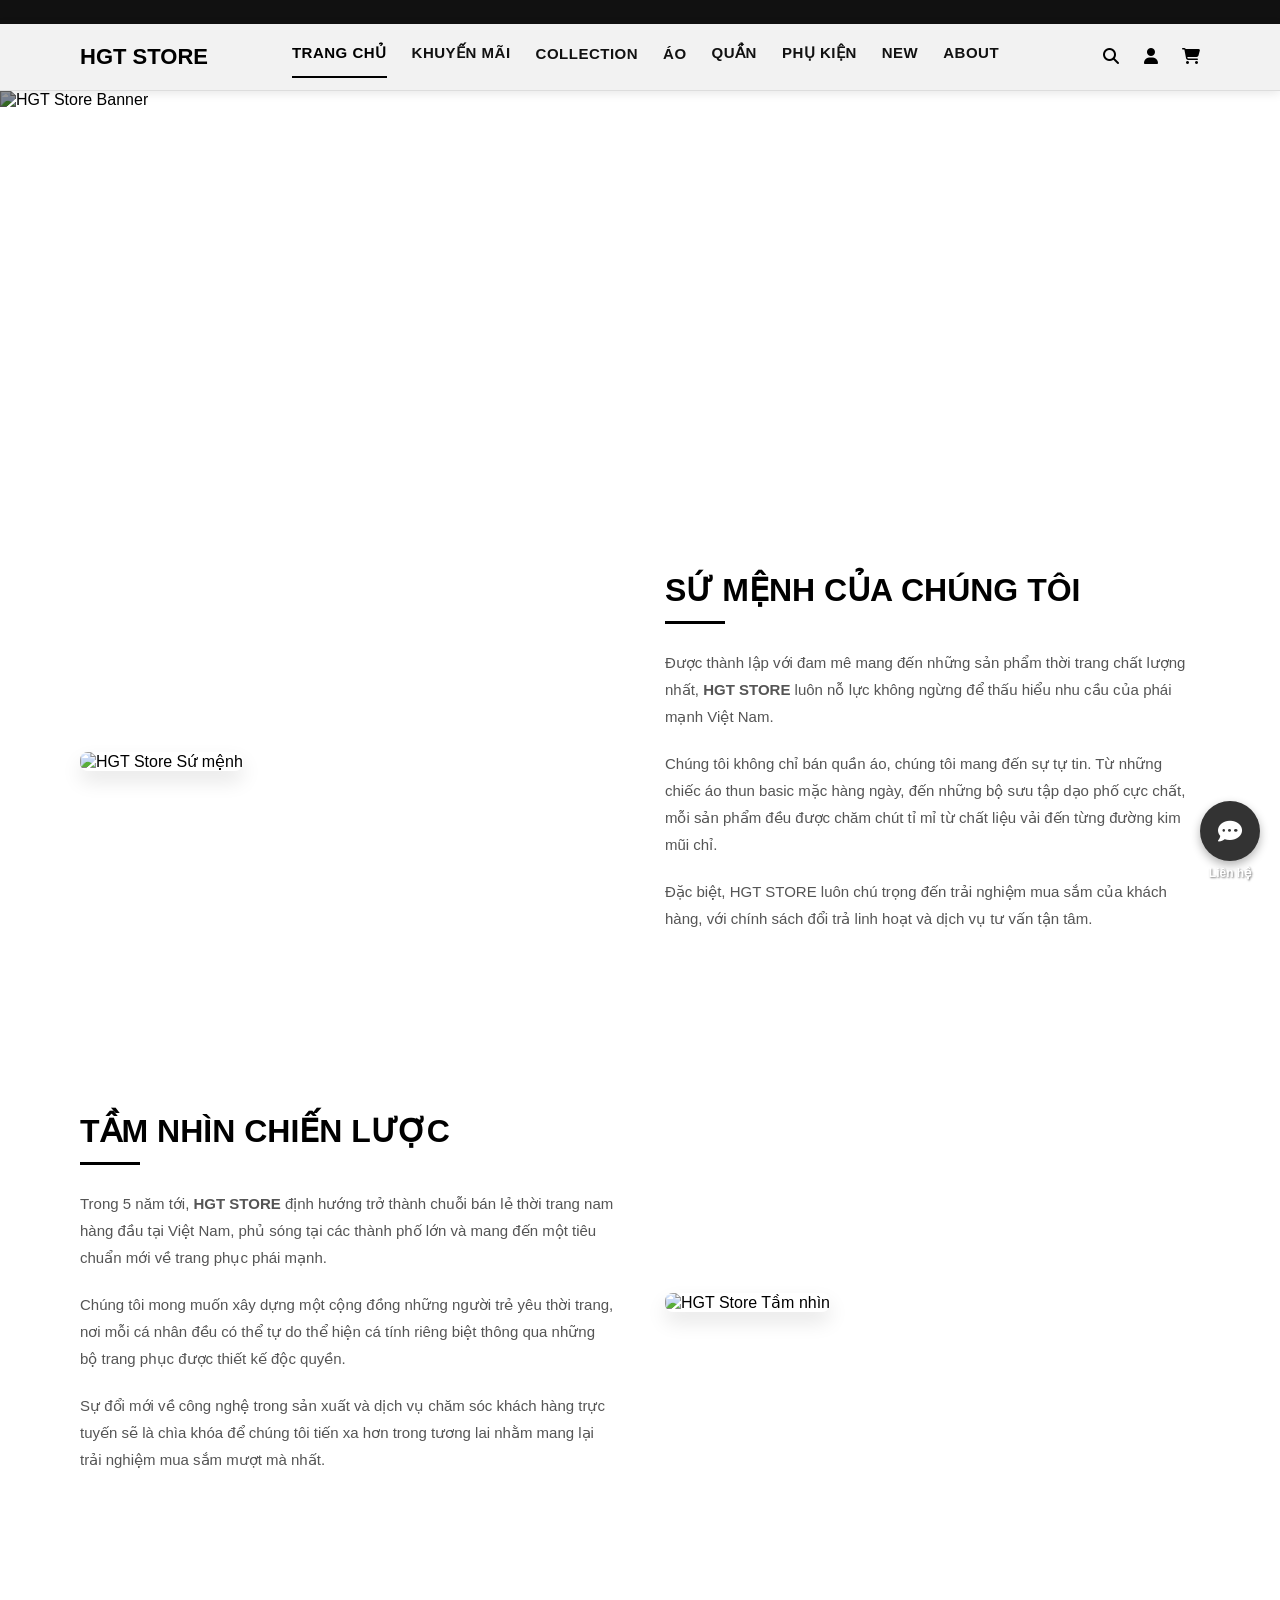
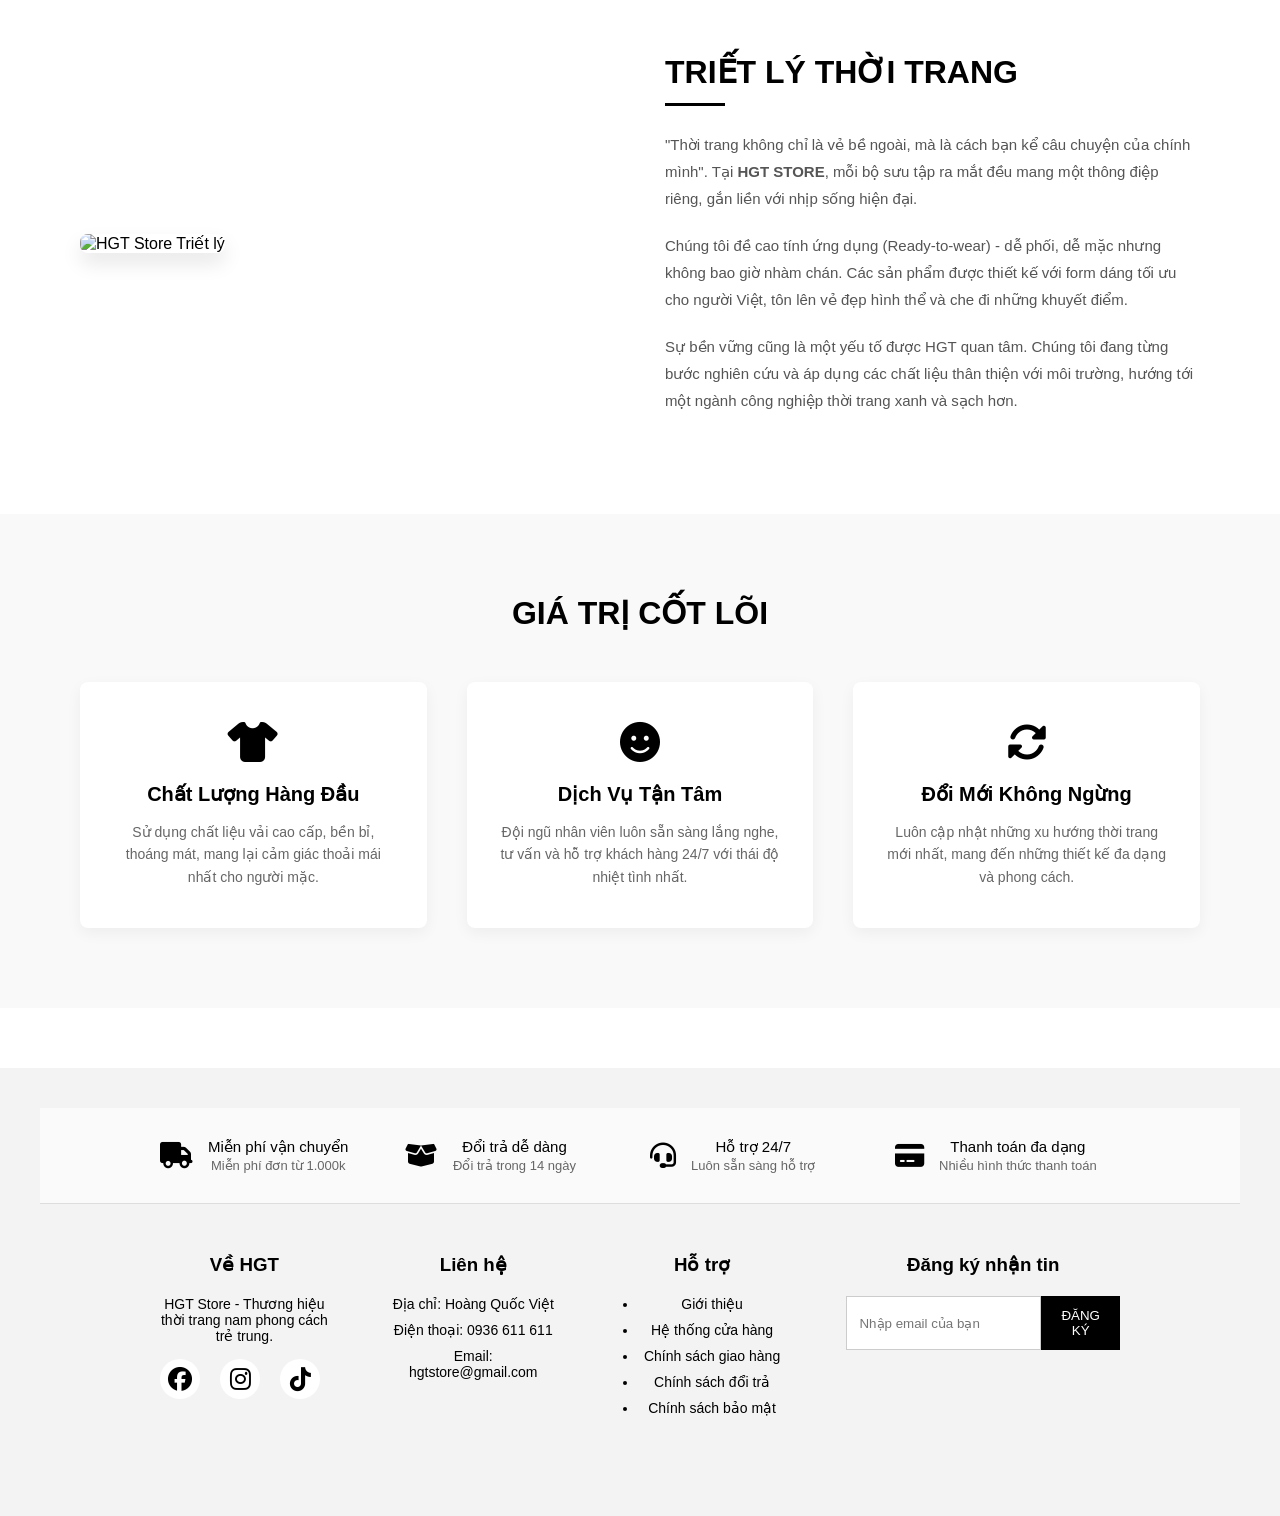
==== about.html @ 6febca07 "mô tả" ====
<!DOCTYPE html>
<html lang="vi">

<head>
    <meta charset="UTF-8">
    <title>Về Chúng Tôi - HGT STORE</title>
    <link rel="stylesheet" href="style.css">
    <link rel="stylesheet" href="https://cdnjs.cloudflare.com/ajax/libs/font-awesome/6.5.0/css/all.min.css">
</head>

<body>


    <!-- TOP BAR -->

    <div class="top-bar">

    </div>

    <!-- HEADER -->

    <header class="header">

        <div class="logo">
            <a href="index.html" style="text-decoration: none; color: inherit;">HGT STORE</a>
        </div>


        <nav class="menu">

            <a href="index.html" class="active">TRANG CHỦ</a>

            <div class="dropdown">

                <a href="khuyenmai.html">KHUYẾN MÃI</a>

                <div class="dropdown-menu">

                    <a href="donggia195.html">Đồng giá 195K</a>
                    <a href="mua1tang1.html">Mua 1 tặng 1</a>
                    <a href="dealtrainghiem.html">Deal trải nghiệm</a>

                </div>

            </div>






            <div class="dropdown">
                <a href="Collection.htm">COLLECTION</a>
                <div class="dropdown-menu">
                    <a href="#">Summer Collection</a>
                    <a href="#">Tết Collection</a>
                    <a href="#">Travellers Selection</a>
                    <a href="#">Coming Soon</a>
                </div>
            </div>




            <div class="dropdown">
                <a href="#">ÁO</a>
                <div class="dropdown-menu">
                    <a href="#">Mục 1</a>
                    <a href="#">Mục 2</a>
                    <a href="#">Mục 3</a>
                    <a href="#">Mục 4</a>
                </div>
            </div>






            <div class="dropdown">
                <a href="#">QUẦN</a>
                <div class="dropdown-menu">
                    <a href="#">Mục 1</a>
                    <a href="#">Mục 2</a>
                    <a href="#">Mục 3</a>
                    <a href="#">Mục 4</a>
                    <a href="#">Mục 5</a>
                    <a href="#">Mục 6</a>
                </div>
            </div>





            <div class="dropdown">
                <a href="#">PHỤ KIỆN</a>
                <div class="dropdown-menu">
                    <a href="#">Mục 1</a>
                    <a href="#">Mục 2</a>
                    <a href="#">Mục 3</a>
                    <a href="#">Mục 4</a>
                    <a href="#">Mục 5</a>
                    <a href="#">Mục 6</a>
                </div>
            </div>






            <a href="New.html">NEW</a>
            <a href="about.html">ABOUT</a>

        </nav>

        <div class="icons">
            <i class="fa-solid fa-magnifying-glass"></i>
            <a href="auth.html" style="color: inherit;"><i class="fa-solid fa-user"></i></a>
            <i class="fa-solid fa-cart-shopping"></i>
        </div>
    </header>

    <section class="about-banner">
        <img src="images/Trangchu1.jpg" alt="HGT Store Banner">
        <div class="about-banner-text">
            <h1>CÂU CHUYỆN THƯƠNG HIỆU</h1>
            <p>HGT Store - Tự hào mang đến phong cách thời trang nam hiện đại, trẻ trung và năng động.</p>
        </div>
    </section>

    <section class="about-story">
        <div class="story-image">
            <img src="images/Trangchu2.webp" alt="HGT Store Sứ mệnh">
        </div>
        <div class="story-content">
            <h2>Sứ mệnh của chúng tôi</h2>
            <p>Được thành lập với đam mê mang đến những sản phẩm thời trang chất lượng nhất, <strong>HGT STORE</strong>
                luôn nỗ lực không ngừng để thấu hiểu nhu cầu của phái mạnh Việt Nam.</p>
            <p>Chúng tôi không chỉ bán quần áo, chúng tôi mang đến sự tự tin. Từ những chiếc áo thun basic mặc hàng
                ngày, đến những bộ sưu tập dạo phố cực chất, mỗi sản phẩm đều được chăm chút tỉ mỉ từ chất liệu vải đến
                từng đường kim mũi chỉ.</p>
            <p>Đặc biệt, HGT STORE luôn chú trọng đến trải nghiệm mua sắm của khách hàng, với chính sách đổi trả linh
                hoạt và dịch vụ tư vấn tận tâm.</p>
        </div>
    </section>

    <section class="about-story">
        <div class="story-content">
            <h2>Tầm nhìn chiến lược</h2>
            <p>Trong 5 năm tới, <strong>HGT STORE</strong> định hướng trở thành chuỗi bán lẻ thời trang nam hàng đầu tại
                Việt Nam, phủ sóng tại các thành phố lớn và mang đến một tiêu chuẩn mới về trang phục phái mạnh.</p>
            <p>Chúng tôi mong muốn xây dựng một cộng đồng những người trẻ yêu thời trang, nơi mỗi cá nhân đều có thể tự
                do thể hiện cá tính riêng biệt thông qua những bộ trang phục được thiết kế độc quyền.</p>
            <p>Sự đổi mới về công nghệ trong sản xuất và dịch vụ chăm sóc khách hàng trực tuyến sẽ là chìa khóa để chúng
                tôi tiến xa hơn trong tương lai nhằm mang lại trải nghiệm mua sắm mượt mà nhất.</p>
        </div>
        <div class="story-image">
            <img src="images/Trangchu3.jpg" alt="HGT Store Tầm nhìn">
        </div>
    </section>

    <section class="about-story">
        <div class="story-image">
            <img src="images/Trangchu4.jpg" alt="HGT Store Triết lý">
        </div>
        <div class="story-content">
            <h2>Triết lý thời trang</h2>
            <p>"Thời trang không chỉ là vẻ bề ngoài, mà là cách bạn kể câu chuyện của chính mình". Tại <strong>HGT
                    STORE</strong>, mỗi bộ sưu tập ra mắt đều mang một thông điệp riêng, gắn liền với nhịp sống hiện
                đại.</p>
            <p>Chúng tôi đề cao tính ứng dụng (Ready-to-wear) - dễ phối, dễ mặc nhưng không bao giờ nhàm chán. Các sản
                phẩm được thiết kế với form dáng tối ưu cho người Việt, tôn lên vẻ đẹp hình thể và che đi những khuyết
                điểm.</p>
            <p>Sự bền vững cũng là một yếu tố được HGT quan tâm. Chúng tôi đang từng bước nghiên cứu và áp dụng các chất
                liệu thân thiện với môi trường, hướng tới một ngành công nghiệp thời trang xanh và sạch hơn.</p>
        </div>
    </section>

    <section class="about-values">
        <h2>Giá trị cốt lõi</h2>
        <div class="values-grid">
            <div class="value-item">
                <i class="fa-solid fa-shirt"></i>
                <h3>Chất Lượng Hàng Đầu</h3>
                <p>Sử dụng chất liệu vải cao cấp, bền bỉ, thoáng mát, mang lại cảm giác thoải mái nhất cho người mặc.
                </p>
            </div>
            <div class="value-item">
                <i class="fa-solid fa-face-smile"></i>
                <h3>Dịch Vụ Tận Tâm</h3>
                <p>Đội ngũ nhân viên luôn sẵn sàng lắng nghe, tư vấn và hỗ trợ khách hàng 24/7 với thái độ nhiệt tình
                    nhất.</p>
            </div>
            <div class="value-item">
                <i class="fa-solid fa-rotate"></i>
                <h3>Đổi Mới Không Ngừng</h3>
                <p>Luôn cập nhật những xu hướng thời trang mới nhất, mang đến những thiết kế đa dạng và phong cách.</p>
            </div>
        </div>
    </section>

    <footer class="footer">
        <div class="footer-top">
            <div class="feature">
                <i class="fa-solid fa-truck"></i>
                <p>Miễn phí vận chuyển<br><span>Miễn phí đơn từ 1.000k</span></p>
            </div>
            <div class="feature">
                <i class="fa-solid fa-box-open"></i>
                <p>Đổi trả dễ dàng<br><span>Đổi trả trong 14 ngày</span></p>
            </div>
            <div class="feature">
                <i class="fa-solid fa-headset"></i>
                <p>Hỗ trợ 24/7<br><span>Luôn sẵn sàng hỗ trợ</span></p>
            </div>
            <div class="feature">
                <i class="fa-solid fa-credit-card"></i>
                <p>Thanh toán đa dạng<br><span>Nhiều hình thức thanh toán</span></p>
            </div>
        </div>

        <div class="footer-main">
            <div class="footer-col">
                <h3>Về HGT</h3>
                <p>HGT Store - Thương hiệu thời trang nam phong cách trẻ trung.</p>
                <div class="social">
                    <i class="fa-brands fa-facebook"></i>
                    <i class="fa-brands fa-instagram"></i>
                    <i class="fa-brands fa-tiktok"></i>
                </div>
            </div>
            <div class="footer-col">
                <h3>Liên hệ</h3>
                <p>Địa chỉ: Hoàng Quốc Việt</p>
                <p>Điện thoại: 0936 611 611</p>
                <p>Email: hgtstore@gmail.com</p>
            </div>
            <div class="footer-col">
                <h3>Hỗ trợ</h3>
                <ul>
                    <li>Giới thiệu</li>
                    <li>Hệ thống cửa hàng</li>
                    <li>Chính sách giao hàng</li>
                    <li>Chính sách đổi trả</li>
                    <li>Chính sách bảo mật</li>
                </ul>
            </div>
            <div class="footer-col">
                <h3>Đăng ký nhận tin</h3>
                <div class="newsletter">
                    <input type="email" placeholder="Nhập email của bạn">
                    <button>ĐĂNG KÝ</button>
                </div>
            </div>
        </div>
    </footer>

    <script src="script.js"></script>











    <div class="vibrate-contact-btn">
        <a href="tel:0936611611" title="Gọi ngay cho HGT Store">
            <div class="icon-box">
                <i class="fa-solid fa-comment-dots"></i>
            </div>
            <span>Liên hệ</span>
        </a>
    </div>




</body>

</html>
---- style.css ----
/*================================================
RESET
================================================*/

* {
    margin: 0;
    padding: 0;
    box-sizing: border-box;
    font-family: Arial, Helvetica, sans-serif;
}



/*================================================
TOP BAR
================================================*/

.top-bar {
    background: #111;
    color: white;
    text-align: center;
    padding: 12px 0;
    font-size: 13px;
    font-weight: 600;
    letter-spacing: 1px;
    text-transform: uppercase;
}



/*================================================
HEADER
================================================*/

.header {
    display: flex;
    justify-content: space-between;
    align-items: center;
    padding: 15px 80px;
    background: #f2f2f2;
    border-bottom: 1px solid #ddd;


    position: sticky;
    top: 0;
    z-index: 1000;
    box-shadow: 0 2px 10px rgba(0, 0, 0, 0.1);
}

.logo {
    font-size: 22px;
    font-weight: bold;
}

.menu {
    display: flex;
    gap: 25px;
}

.menu a {
    text-decoration: none;
    color: #111;
    font-size: 15px;
    font-weight: 600;
    letter-spacing: 0.5px;
    padding: 5px 0;
    position: relative;
}

.menu a::after {
    content: "";
    position: absolute;
    width: 0;
    height: 2px;
    background: black;
    left: 0;
    bottom: -3px;
    transition: 0.3s;
}

.menu a:hover::after {
    width: 100%;
}

.menu a.active::after {
    width: 100%;
}

.menu a.active {
    color: #000;
}

.menu a:hover {
    color: #777;
}



/*================================================
ICON
================================================*/

.icons i {
    margin-left: 20px;
    font-size: 16px;
    cursor: pointer;
}



/*================================================
SLIDER
================================================*/

.banner img {
    width: 100%;
    height: 500px;
    object-fit: cover;
}

.slider {
    position: relative;
    width: 100%;
    height: 500px;
    overflow: hidden;
}

.slide {
    position: absolute;
    width: 100%;
    height: 100%;
    object-fit: cover;
    opacity: 0;
    transition: 0.5s;
}

.slide.active {
    opacity: 1;
}

.prev,
.next {
    position: absolute;
    top: 50%;
    transform: translateY(-50%);
    width: 45px;
    height: 45px;
    border-radius: 50%;
    border: none;
    background: rgba(255, 255, 255, 0.7);
    font-size: 22px;
    display: flex;
    align-items: center;
    justify-content: center;
    cursor: pointer;
    transition: 0.3s;
}

.prev {
    left: 20px;
}

.next {
    right: 20px;
}

.prev:hover,
.next:hover {
    background: white;
    transform: translateY(-50%) scale(1.1);
}



/*================================================
CATEGORY
================================================*/

.category {
    padding: 60px 80px;
    background: #f5f5f5;
}

.category h2 {
    margin-bottom: 30px;
}

.category-container {
    display: flex;
    gap: 30px;
}

.category-item {
    flex: 1;
    height: 350px;
    overflow: hidden;
    border-radius: 8px;
}

.category-item img {
    width: 100%;
    height: 100%;
    object-fit: cover;
    transition: 0.4s;
}

.category-item:hover img {
    transform: scale(1.08);
}



/*================================================
DEAL
================================================*/

.deal {
    padding: 60px 80px;
    background: #e8ded9;
}

.deal h2 {
    font-size: 28px;
    margin-bottom: 30px;
}

.product-list {
    display: flex;
    justify-content: space-between;
    gap: 30px;
    margin-top: 20px;
}

.product {
    width: 220px;
    background: white;
    padding: 15px;
    border-radius: 8px;
    text-align: center;
    transition: 0.3s;
}

.product:hover {
    transform: translateY(-5px);
    box-shadow: 0 8px 15px rgba(0, 0, 0, 0.1);
}

.product img {
    width: 100%;
    height: 130px;
    object-fit: cover;
    border-radius: 4px;
}

.product h3 {
    font-size: 15px;
    margin-top: 10px;
}

.price {
    color: red;
    font-weight: bold;
    margin-top: 5px;
    font-size: 16px;
}

.btn {
    margin-top: 40px;
    padding: 12px 40px;
    border: 1px solid black;
    background: white;
    cursor: pointer;
    font-weight: 600;
    letter-spacing: 1px;
}

.btn:hover {
    background: black;
    color: white;
}


/*================================================
NEW ARRIVAL
================================================*/

.new-arrival {
    padding: 60px 80px;
    background: #f5f5f5;
}

.new-arrival h2 {
    text-align: center;
    margin-bottom: 40px;
}

.new-grid {
    display: grid;
    grid-template-columns: repeat(5, 1fr);
    gap: 25px;
}

.item {
    background: white;
    padding: 10px;
    text-align: center;
    border-radius: 6px;
}

.item img {
    width: 100%;
    height: 220px;
    object-fit: cover;
}

.item p {
    font-size: 14px;
    margin-top: 10px;
}

.item span {
    font-weight: bold;
}

.more-btn {
    text-align: center;
    margin-top: 40px;
}

.more-btn button {
    padding: 12px 40px;
    border: 1px solid black;
    background: white;
    cursor: pointer;
}

.more-btn button:hover {
    background: black;
    color: white;
}



/*================================================
DANH MỤC SẢN PHẨM
================================================*/

.product-category {
    padding: 60px 80px;
    background: #f5f5f5;
}

.product-category h2 {
    margin-bottom: 40px;
    font-size: 28px;
}

.category-grid {
    display: grid;
    grid-template-columns: repeat(4, 1fr);
    gap: 30px;
}

.cate-box {
    text-align: center;
}

.cate-box img {
    width: 100%;
    height: 260px;
    object-fit: cover;
    border-radius: 6px;
}

.cate-box p {
    margin-top: 12px;
    font-weight: 600;
    letter-spacing: 1px;
}



/*================================================
SET ĐỒ NỔI BẬT
================================================*/

.featured-set {
    padding: 60px 80px;
    background: #f5f5f5;
}

.featured-set h2 {
    margin-bottom: 40px;
}

.set-container {
    display: flex;
    gap: 30px;
}

.set-item {
    flex: 1;
    text-align: center;
}

.set-item img {
    width: 100%;
    height: 420px;
    object-fit: cover;
    border-radius: 6px;
}

.set-item p {
    margin-top: 10px;
    font-weight: bold;
}

.set-item button {
    margin-top: 10px;
    padding: 10px 25px;
    border: 1px solid black;
    background: white;
    cursor: pointer;
}



/*================================================
COLLECTION BANNER
================================================*/

.collection-banner {
    display: flex;
    gap: 30px;
    padding: 60px 80px;
}

.collection-item {
    position: relative;
    flex: 1;
}

.collection-item img {
    width: 100%;
    height: 420px;
    object-fit: cover;
}

.collection-text {
    position: absolute;
    bottom: 40px;
    left: 40px;
    color: white;
}

.collection-text button {
    margin-top: 15px;
    padding: 10px 25px;
    border: none;
    background: #f5d3a1;
    cursor: pointer;
}



/*================================================
NEWS
================================================*/

.news {
    padding: 60px 80px;
    background: #f5f5f5;
}

.news h2 {
    margin-bottom: 40px;
}

.news-container {
    display: flex;
    gap: 30px;
}

.news-item {
    flex: 1;
    background: white;
    border-radius: 6px;
    overflow: hidden;
}

.news-item img {
    width: 100%;
    height: 200px;
    object-fit: cover;
}

.news-item h3 {
    font-size: 16px;
    margin: 15px;
}

.news-item p {
    font-size: 14px;
    margin: 0 15px 20px 15px;
    color: #555;
}



/*================================================
KHUYẾN MÃI PAGE
================================================*/

.sale-title {
    text-align: center;
    margin: 50px 0;
    font-size: 32px;
}

.sale-container {
    width: 1200px;
    margin: auto;
    display: flex;
    flex-direction: column;
    gap: 40px;
}

.sale-card {
    display: flex;
    background: #f5f5f5;
    border-radius: 8px;
    overflow: hidden;
    text-decoration: none;
    color: black;
    transition: 0.3s;
}

.sale-card:hover {
    transform: translateY(-5px);
    box-shadow: 0 10px 20px rgba(0, 0, 0, 0.1);
}

.sale-card img {
    width: 45%;
    object-fit: cover;
}

.sale-content {
    padding: 40px;
    display: flex;
    flex-direction: column;
    justify-content: center;
    gap: 15px;
}

.sale-content h3 {
    font-size: 26px;
}

.sale-content p {
    font-size: 15px;
    color: #555;
}

.sale-btn {
    display: inline-block;
    padding: 12px 20px;
    background: black;
    color: white;
    text-decoration: none;
    font-size: 14px;
}

.sale-btn:hover {
    background: #333;
}



/*================================================
DROPDOWN MENU
================================================*/

.dropdown {
    position: relative;
    display: flex;
    align-items: center;
    padding-bottom: 8px;
}

.dropdown-menu {
    position: absolute;
    top: 100%;
    left: 0;
    background: white;
    width: 200px;
    display: none;
    flex-direction: column;
    border: 1px solid #ddd;
    z-index: 999;
}

.dropdown-menu a {
    padding: 12px;
    text-decoration: none;
    color: black;
    font-size: 14px;
    border-bottom: 1px solid #eee;
}

.dropdown-menu a:hover {
    background: #f5f5f5;
}

.dropdown:hover .dropdown-menu {
    display: flex;
}



/*================================================
FOOTER
================================================*/

.footer {
    background: #f3f3f3;
    margin-top: 60px;
    text-align: center;
    padding: 40px;
}

.footer-top {
    display: grid;
    grid-template-columns: repeat(4, 1fr);
    gap: 20px;
    padding: 30px 120px;
    border-bottom: 1px solid #ddd;
    background: #fafafa;
}

.feature {
    display: flex;
    align-items: center;
    gap: 15px;
}

.feature i {
    font-size: 26px;
}

.feature p {
    font-size: 15px;
    font-weight: 500;
}

.feature span {
    font-size: 13px;
    color: #666;
}

.footer-main {
    display: grid;
    grid-template-columns: repeat(4, 1fr);
    gap: 60px;
    padding: 50px 120px;
}

.footer-col h3 {
    margin-bottom: 20px;
}

.footer-col p {
    font-size: 14px;
    margin-bottom: 10px;
}

.footer-col ul {
    padding-left: 20px;
}

.footer-col li {
    margin-bottom: 10px;
    font-size: 14px;
}

.social {
    display: flex;
    gap: 20px;
    margin-top: 15px;
}

.social i {
    font-size: 24px;
    background: white;
    border-radius: 50%;
    padding: 10px;
    width: 40px;
    height: 40px;
    display: flex;
    align-items: center;
    justify-content: center;
}

.newsletter {
    display: flex;
    margin-top: 15px;
}

.newsletter input {
    flex: 1;
    padding: 12px;
    border: 1px solid #ccc;
}

.newsletter button {
    padding: 12px 20px;
    background: black;
    color: white;
    border: none;
    cursor: pointer;
}


/*================================================
SALE BANNER (TRANG ĐỒNG GIÁ)
================================================*/

.sale-banner {
    position: relative;
}

.sale-banner img {
    width: 100%;
    height: 420px;
    object-fit: cover;
}

.sale-banner-text {
    position: absolute;
    top: 50%;
    left: 50%;
    transform: translate(-50%, -50%);
    color: white;
    text-align: center;
}

.sale-banner-text h1 {
    font-size: 60px;
    letter-spacing: 3px;
    margin-bottom: 10px;
}

.sale-banner-text p {
    font-size: 18px;
}



/*================================================
SALE PRODUCTS
================================================*/

.sale-products {
    padding: 60px 80px;
    background: #f5f5f5;
}

.sale-products h2 {
    margin-bottom: 30px;
    font-size: 28px;
}

.sale-products span {
    font-size: 14px;
    color: #777;
    margin-left: 10px;
}



/*================================================
GRID SẢN PHẨM
================================================*/

.product-grid {
    display: grid;
    grid-template-columns: repeat(4, 1fr);
    gap: 25px;
}



/*================================================
PRODUCT CARD
================================================*/

.product-card {
    background: white;
    padding: 10px;
    border-radius: 6px;
    transition: 0.3s;
}

.product-card:hover {
    transform: translateY(-5px);
    box-shadow: 0 10px 20px rgba(0, 0, 0, 0.1);
}



/*================================================
PRODUCT IMAGE
================================================*/

.product-img {
    position: relative;
}

.product-img img {
    width: 100%;
    height: 260px;
    object-fit: cover;
}



/*================================================
DISCOUNT BADGE
================================================*/

.discount {
    position: absolute;
    top: 10px;
    left: 10px;
    background: red;
    color: white;
    font-size: 12px;
    padding: 4px 8px;
    border-radius: 4px;
}



/*================================================
PRICE
================================================*/

.price {
    margin-top: 6px;
}

.price .new {
    color: red;
    font-weight: bold;
    margin-right: 8px;
}

.price .old {
    text-decoration: line-through;
    color: #777;
    font-size: 13px;
}










/* ======================================================
   TỔNG HỢP CSS CHO TRANG NEW (TIN TỨC)
   ====================================================== */

/* --- CSS CHO TRANG NEW HOÀN CHỈNH --- */
.new-page {
    padding: 50px 0;
    background-color: #fff;
}

.new-container {
    max-width: 1200px;
    margin: 0 auto;
    padding: 0 20px;
}

.section-title {
    font-size: 18px;
    text-transform: uppercase;
    font-weight: bold;
    border-bottom: 2px solid #000;
    margin-bottom: 25px;
    padding-bottom: 5px;
    display: inline-block;
    width: 100%;
}

/* Section 1: Flex Layout */
.section-flex {
    display: flex;
    gap: 40px;
    margin-bottom: 50px;
}

.left-content {
    flex: 2.2;
}

.right-sidebar {
    flex: 1;
}

.big-post img {
    width: 100%;
    border-radius: 4px;
}

.big-post h3 {
    margin: 15px 0;
    font-size: 22px;
}

.side-card {
    display: flex;
    gap: 15px;
    margin-bottom: 15px;
    align-items: center;
}

.side-card img {
    width: 80px;
    height: 60px;
    object-fit: cover;
    border-radius: 4px;
}

.side-card p {
    font-size: 14px;
    font-weight: 600;
}

/* Section 2: Về HGT Store */
.about-content {
    display: flex;
    gap: 30px;
    align-items: center;
    background: #fdfdfd;
    padding: 20px;
    margin-bottom: 50px;
}

.about-img img {
    width: 100%;
    max-width: 400px;
    border-radius: 8px;
}

.about-text p {
    line-height: 1.8;
    color: #444;
    font-size: 15px;
}

/* Section 3: Double Grid (Khuyến mãi & TG) */
.double-grid {
    display: grid;
    grid-template-columns: 1fr 1fr;
    gap: 40px;
    margin-bottom: 50px;
}

.mini-post {
    display: flex;
    gap: 15px;
    margin-bottom: 15px;
}

.mini-post img {
    width: 100px;
    height: 70px;
    object-fit: cover;
}

.mini-post p {
    font-size: 14px;
    font-weight: 500;
}

/* Section 4: Bảo vệ khách hàng */
.protect-cards {
    display: grid;
    grid-template-columns: repeat(3, 1fr);
    gap: 20px;
    margin-bottom: 50px;
}

.p-card {
    text-align: center;
    padding: 30px;
    border: 1px solid #eee;
    transition: 0.3s;
}

.p-card:hover {
    background: #f9f9f9;
}

.p-card i {
    font-size: 30px;
    margin-bottom: 15px;
    color: #111;
}

.p-card h4 {
    margin-bottom: 8px;
    font-size: 16px;
}

.p-card p {
    font-size: 13px;
    color: #777;
}

/* Section 5: Tin tức tổng hợp (Hàng ngang 4) */
.grid-4 {
    display: grid;
    grid-template-columns: repeat(4, 1fr);
    gap: 20px;
}

.card-item img {
    width: 100%;
    height: 160px;
    object-fit: cover;
    margin-bottom: 10px;
    border-radius: 4px;
}

.card-item h4 {
    font-size: 14px;
    line-height: 1.4;
}

/* Responsive */
@media (max-width: 900px) {

    .section-flex,
    .double-grid,
    .about-content,
    .protect-cards,
    .grid-4 {
        grid-template-columns: 1fr;
        flex-direction: column;
    }
}













/* ======================================================
   CSS CHO NÚT LIÊN HỆ LẮC LẮC (FIXED)
   ====================================================== */

/* 1. Định dạng khung chứa cố định (Vị trí) */
.vibrate-contact-btn {
    position: fixed;
    bottom: 20px;
    /* Cách mép dưới 20px */
    right: 20px;
    /* Cách mép phải 20px */
    z-index: 9999;
    /* Luôn nằm trên cùng các nội dung khác */
}

/* 2. Định dạng thẻ link bên trong */
.vibrate-contact-btn a {
    display: flex;
    flex-direction: column;
    /* Icon trên, chữ dưới */
    align-items: center;
    text-decoration: none;
    /* Bỏ gạch chân */
    color: #fff;
    /* Màu chữ trắng */
    font-family: Arial, sans-serif;
}

/* 3. Định dạng khối tròn chứa icon */
.vibrate-contact-btn .icon-box {
    width: 60px;
    height: 60px;
    background-color: #333;
    /* Màu nền xám đen giống ảnh */
    border-radius: 50%;
    /* Tạo hình tròn hoàn hảo */
    display: flex;
    align-items: center;
    justify-content: center;
    font-size: 24px;
    /* Kích thước icon */
    box-shadow: 0 4px 10px rgba(0, 0, 0, 0.3);
    /* Tạo bóng đổ cho nổi bật */
    margin-bottom: 5px;
    /* Khoảng cách với chữ bên dưới */

    /* GẮN ANIMATION LẮC VÀO ĐÂY */
    animation: vibrate-effect 0.3s linear infinite;
    /* Tên, thời gian, kiểu, lặp vô hạn */
}

/* 4. Định dạng chữ "Liên hệ" bên dưới */
.vibrate-contact-btn span {
    font-size: 12px;
    font-weight: bold;
    text-shadow: 1px 1px 2px rgba(0, 0, 0, 0.5);
    /* Đổ bóng chữ để dễ đọc */
}

/* ======================================================
   KỊCH BẢN ANIMATION LẮC (QUAN TRỌNG)
   ====================================================== */
@keyframes vibrate-effect {
    0% {
        transform: translate(0, 0) rotate(0deg);
    }

    25% {
        transform: translate(2px, 2px) rotate(1deg);
    }

    50% {
        transform: translate(-2px, -2px) rotate(-1deg);
    }

    75% {
        transform: translate(2px, -2px) rotate(1deg);
    }

    100% {
        transform: translate(-2px, 2px) rotate(-1deg);
    }
}






/* ======================================================
   NÚT MUA . GIỎ HÀNG
   ====================================================== */





.product-buttons {
    display: flex;
    gap: 10px;
    margin-top: 12px;
}

/* Nút mua ngay */
.buy-btn {
    flex: 1;
    padding: 11px;
    border: none;
    background: #e63946;
    color: white;
    cursor: pointer;
    border-radius: 8px;
    font-size: 14px;
    font-weight: bold;
    transition: 0.3s;
}

/* Hover nút mua */
.buy-btn:hover {
    background: #b71c2b;
    transform: translateY(-3px);
}

/* Nút giỏ hàng */
.cart-btn {
    width: 48px;
    border: none;
    background: #f5f5f5;
    color: #333;
    cursor: pointer;
    border-radius: 8px;
    font-size: 18px;
    transition: 0.3s;
    box-shadow: 0 2px 6px rgba(0, 0, 0, 0.1);
}

/* Hover giỏ hàng */
.cart-btn:hover {
    background: #222;
    color: white;
    transform: translateY(-3px);
}

/*================================================
AUTH PAGE (LOGIN/REGISTER) "dang nhap / dang ky"
================================================*/
.auth-container {
    padding: 80px 0;
    background: #f9f9f9;
    display: flex;
    justify-content: center;
    align-items: center;
    min-height: 70vh;
}

.auth-box {
    background: white;
    width: 450px;
    padding: 40px;
    border-radius: 8px;
    box-shadow: 0 4px 15px rgba(0,0,0,0.05);
}

.auth-tabs {
    display: flex;
    justify-content: center;
    gap: 30px;
    margin-bottom: 30px;
    border-bottom: 2px solid #eee;
}

.tab-btn {
    background: none;
    border: none;
    font-size: 18px;
    font-weight: 700;
    padding-bottom: 10px;
    cursor: pointer;
    color: #999;
    position: relative;
    transition: 0.3s;
}

.tab-btn.active {
    color: black;
}

.tab-btn.active::after {
    content: "";
    position: absolute;
    bottom: -2px;
    left: 0;
    width: 100%;
    height: 2px;
    background: black;
}

.auth-form {
    display: none;
}

.auth-form.active {
    display: block;
}

.input-group {
    margin-bottom: 20px;
}

.input-group label {
    display: block;
    font-size: 14px;
    font-weight: 600;
    margin-bottom: 8px;
}

.input-group input {
    width: 100%;
    padding: 12px;
    border: 1px solid #ddd;
    border-radius: 4px;
    outline: none;
    transition: 0.3s;
}

.input-group input:focus {
    border-color: black;
}

.auth-action {
    text-align: right;
    margin-bottom: 20px;
}

.forgot-pass {
    font-size: 13px;
    color: #666;
    text-decoration: none;
}

.auth-submit-btn {
    width: 100%;
    padding: 15px;
    background: black;
    color: white;
    border: none;
    font-weight: bold;
    cursor: pointer;
    border-radius: 4px;
    transition: 0.3s;
}

.auth-submit-btn:hover {
    background: #333;
}

/*================================================
MẮT HIỂN THỊ MẬT KHẨU
================================================*/
.password-group {
    position: relative; /* bắt buộc có để icon định vị theo cái khung này */
}

#toggle-login-password {
    position: absolute;
    right: 15px; /* cách lề phải 15px */
    top: 38px; /* đẩy icon xuống để nằm chính giữa ô input, nếu thấy lệch bạn có thể tăng giảm số này */
    cursor: pointer;
    color: #666;
    font-size: 16px;
}

#toggle-login-password:hover {
    color: black;
}

/*================================================
NÚT ĐĂNG NHẬP MẠNG XÃ HỘI (GOOGLE)
================================================*/
.auth-divider {
    text-align: center;
    margin: 25px 0 15px 0;
    position: relative;
}

/* Tạo đường kẻ ngang */
.auth-divider::before {
    content: "";
    position: absolute;
    top: 50%;
    left: 0;
    width: 100%;
    height: 1px;
    background: #ddd;
    z-index: 1;
}

/* Khung chứa chữ "Hoặc" đè lên đường kẻ */
.auth-divider span {
    background: white; /* Cùng màu nền với form */
    padding: 0 15px;
    color: #888;
    font-size: 13px;
    position: relative;
    z-index: 2;
}

.social-btn {
    width: 100%;
    padding: 12px;
    background: white;
    border: 1px solid #ccc;
    border-radius: 4px;
    font-size: 14px;
    font-weight: bold;
    cursor: pointer;
    display: flex;
    align-items: center;
    justify-content: center;
    gap: 10px;
    transition: 0.3s;
    color: #333;
}

.social-btn:hover {
    background: #f5f5f5;
    border-color: #bbb;
}

/* Tô màu đỏ cho icon Google */
.google-btn i {
    color: #DB4437;
    font-size: 18px;
}


/*================================================
ABOUT US PAGE
================================================*/

/* 1. Banner */
.about-banner {
    position: relative;
    width: 100%;
    height: 400px;
}

.about-banner img {
    width: 100%;
    height: 100%;
    object-fit: cover;
    filter: brightness(0.6); /* Làm tối ảnh một chút để chữ nổi bật lên */
}

.about-banner-text {
    position: absolute;
    top: 50%;
    left: 50%;
    transform: translate(-50%, -50%);
    text-align: center;
    color: white;
    width: 80%;
}

.about-banner-text h1 {
    font-size: 40px;
    letter-spacing: 2px;
    margin-bottom: 15px;
    text-transform: uppercase;
}

.about-banner-text p {
    font-size: 16px;
    line-height: 1.6;
}

/* 2. Câu chuyện thương hiệu */
.about-story {
    display: flex;
    gap: 50px;
    padding: 80px;
    background: white;
    align-items: center;
}

.story-image {
    flex: 1;
}

.story-image img {
    width: 100%;
    border-radius: 8px;
    box-shadow: 0 10px 20px rgba(0,0,0,0.1);
}

.story-content {
    flex: 1;
}

.story-content h2 {
    font-size: 32px;
    margin-bottom: 25px;
    text-transform: uppercase;
    position: relative;
    padding-bottom: 15px;
}

/* Đường gạch ngang nhỏ dưới tiêu đề */
.story-content h2::after {
    content: "";
    position: absolute;
    bottom: 0;
    left: 0;
    width: 60px;
    height: 3px;
    background: black;
}

.story-content p {
    font-size: 15px;
    color: #555;
    line-height: 1.8;
    margin-bottom: 20px;
}

.btn-explore {
    margin-top: 10px;
    padding: 12px 30px;
    background: black;
    color: white;
    border: none;
    font-weight: bold;
    cursor: pointer;
    transition: 0.3s;
}

.btn-explore:hover {
    background: #333;
}

/* 3. Giá trị cốt lõi */
.about-values {
    padding: 80px;
    background: #f9f9f9;
    text-align: center;
}

.about-values h2 {
    font-size: 32px;
    margin-bottom: 50px;
    text-transform: uppercase;
}

.values-grid {
    display: grid;
    grid-template-columns: repeat(3, 1fr);
    gap: 40px;
}

.value-item {
    background: white;
    padding: 40px 30px;
    border-radius: 8px;
    transition: 0.3s;
    box-shadow: 0 5px 15px rgba(0,0,0,0.05);
}

.value-item:hover {
    transform: translateY(-10px); /* Hiệu ứng nảy lên khi di chuột */
}

.value-item i {
    font-size: 40px;
    color: black;
    margin-bottom: 20px;
}

.value-item h3 {
    font-size: 20px;
    margin-bottom: 15px;
}

.value-item p {
    font-size: 14px;
    color: #666;
    line-height: 1.6;
}
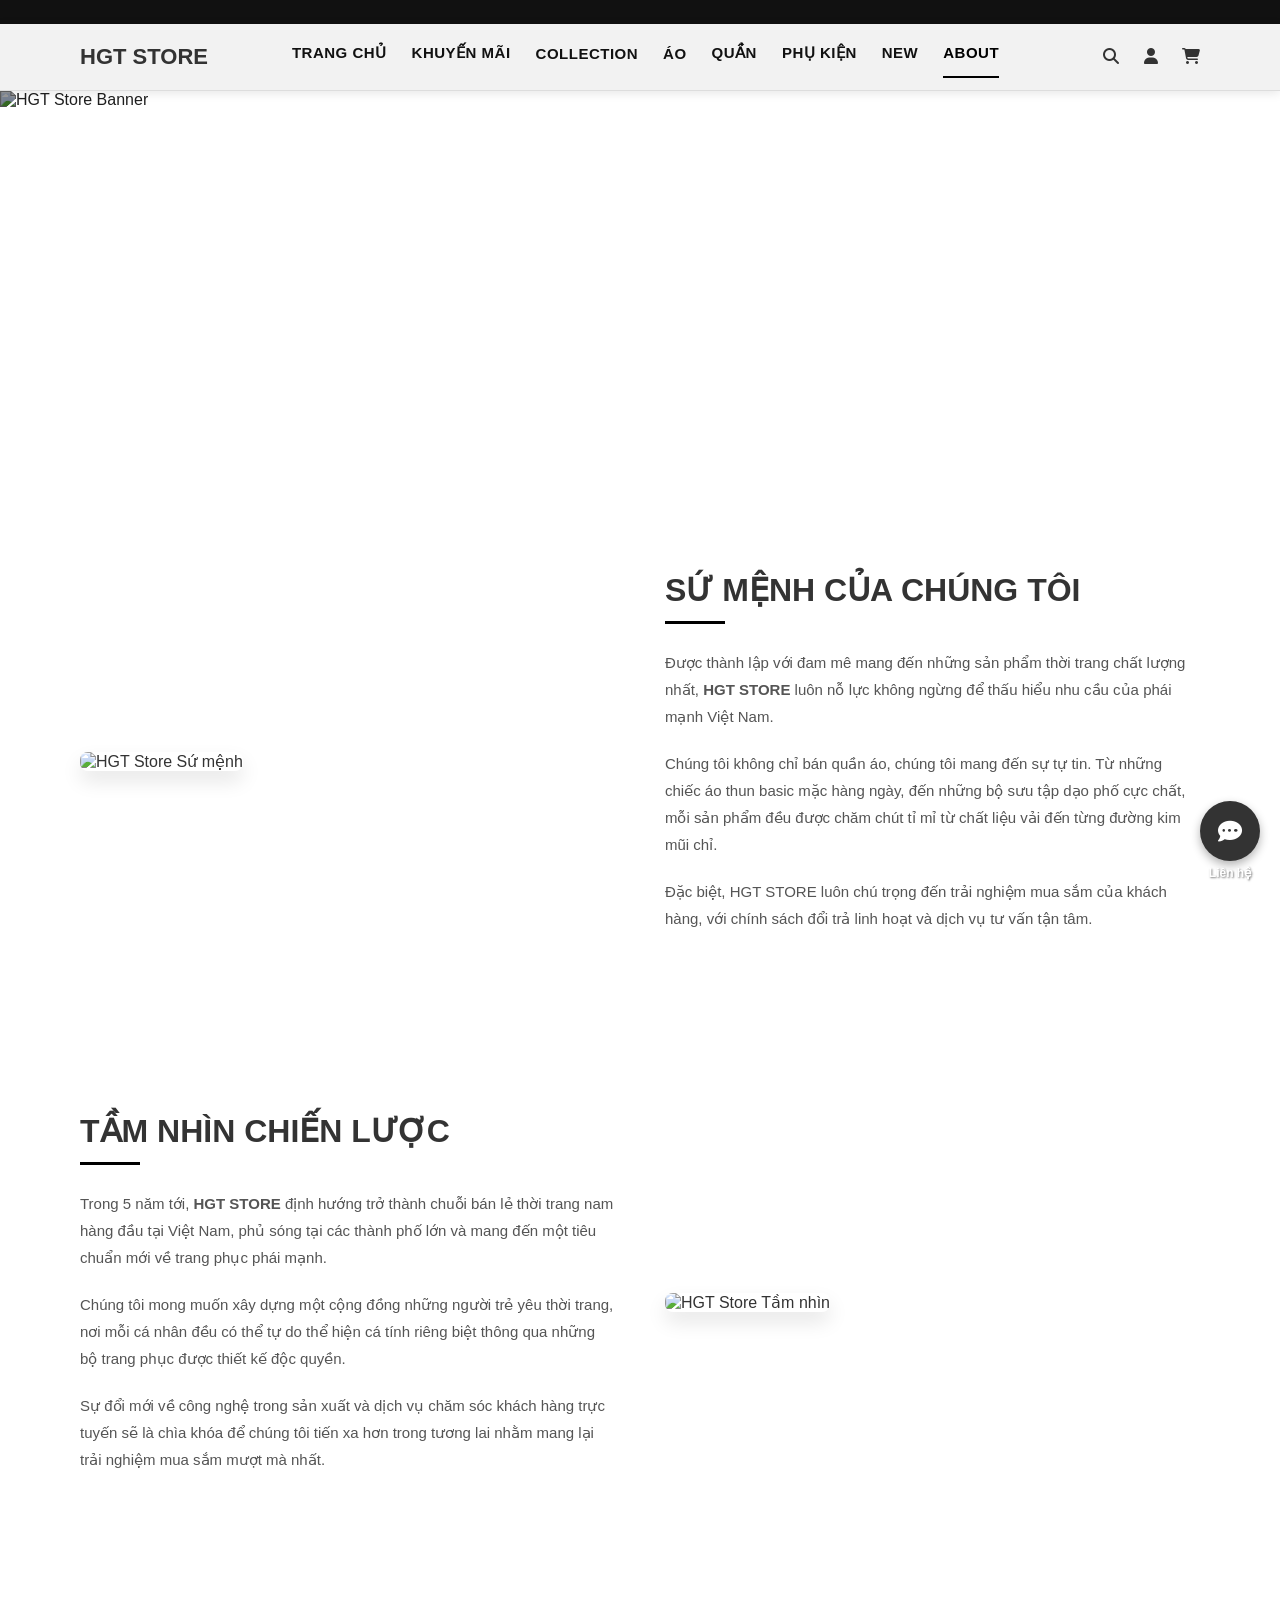
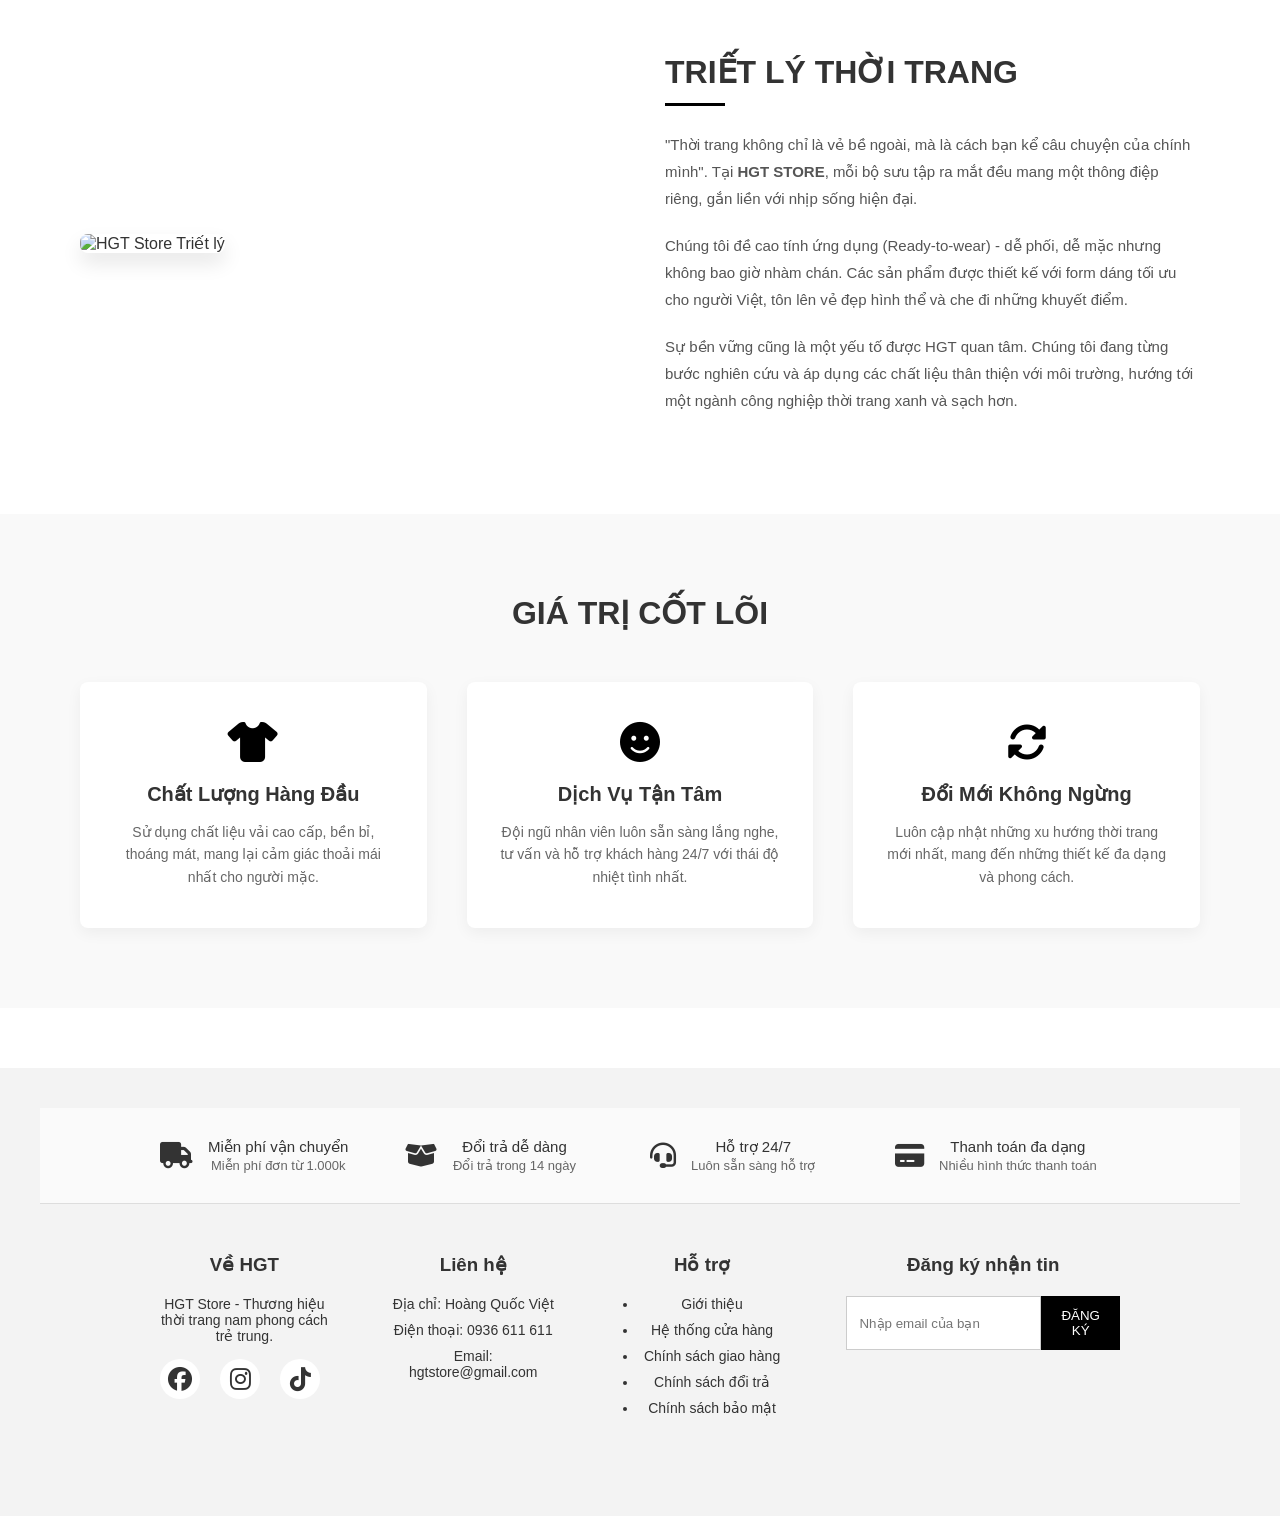
==== commit 315b535a: "up" ====
--- a/about.html
+++ b/about.html
@@ -10,6 +10,55 @@
 
 <body>
 
+    <div id="search-overlay" class="search-overlay">
+        <div class="search-container">
+            <div class="search-logo">HGT STORE</div>
+
+            <div class="search-center-group">
+                <div class="search-input-wrapper">
+                    <input type="text" placeholder="Tìm kiếm sản phẩm...">
+                    <i class="fa-solid fa-magnifying-glass"></i>
+                    <i class="fa-solid fa-xmark close-search" id="close-search"></i>
+                </div>
+
+                <div class="search-suggestions">
+                    <span>Gợi ý cho bạn: </span>
+                    <a href="#">QUẦN TÂY</a>,
+                    <a href="#">QUẦN KAKI</a>,
+                    <a href="#">QUẦN JEANS</a>,
+                    <a href="#">QUẦN SHORT</a>
+                </div>
+            </div>
+
+            <div class="search-empty-space"></div>
+        </div>
+    </div>
+
+
+
+
+
+
+
+
+
+
+
+
+
+
+
+
+
+
+
+
+
+
+
+
+
+
 
     <!-- TOP BAR -->
 
@@ -28,7 +77,7 @@
 
         <nav class="menu">
 
-            <a href="index.html" class="active">TRANG CHỦ</a>
+            <a href="index.html">TRANG CHỦ</a>
 
             <div class="dropdown">
 
@@ -111,19 +160,19 @@
 
 
             <a href="New.html">NEW</a>
-            <a href="about.html">ABOUT</a>
+            <a href="about.html" class="active">ABOUT</a>
 
         </nav>
 
         <div class="icons">
-            <i class="fa-solid fa-magnifying-glass"></i>
+            <i class="fa-solid fa-magnifying-glass" id="open-search" style="cursor: pointer;"></i>
             <a href="auth.html" style="color: inherit;"><i class="fa-solid fa-user"></i></a>
-            <i class="fa-solid fa-cart-shopping"></i>
+            <a href="giohang.html" style="color: inherit;"><i class="fa-solid fa-cart-shopping"></i></a>
         </div>
     </header>
 
     <section class="about-banner">
-        <img src="images/Trangchu1.jpg" alt="HGT Store Banner">
+        <img src="images/th.jpg" alt="HGT Store Banner">
         <div class="about-banner-text">
             <h1>CÂU CHUYỆN THƯƠNG HIỆU</h1>
             <p>HGT Store - Tự hào mang đến phong cách thời trang nam hiện đại, trẻ trung và năng động.</p>
@@ -280,7 +329,7 @@
 
 
 
-
+    <script src="script.js"></script>
 </body>
 
 </html>
--- a/style.css
+++ b/style.css
@@ -1228,7 +1228,7 @@
     width: 450px;
     padding: 40px;
     border-radius: 8px;
-    box-shadow: 0 4px 15px rgba(0,0,0,0.05);
+    box-shadow: 0 4px 15px rgba(0, 0, 0, 0.05);
 }
 
 .auth-tabs {
@@ -1328,13 +1328,16 @@
 MẮT HIỂN THỊ MẬT KHẨU
 ================================================*/
 .password-group {
-    position: relative; /* bắt buộc có để icon định vị theo cái khung này */
+    position: relative;
+    /* bắt buộc có để icon định vị theo cái khung này */
 }
 
 #toggle-login-password {
     position: absolute;
-    right: 15px; /* cách lề phải 15px */
-    top: 38px; /* đẩy icon xuống để nằm chính giữa ô input, nếu thấy lệch bạn có thể tăng giảm số này */
+    right: 15px;
+    /* cách lề phải 15px */
+    top: 38px;
+    /* đẩy icon xuống để nằm chính giữa ô input, nếu thấy lệch bạn có thể tăng giảm số này */
     cursor: pointer;
     color: #666;
     font-size: 16px;
@@ -1367,7 +1370,8 @@
 
 /* Khung chứa chữ "Hoặc" đè lên đường kẻ */
 .auth-divider span {
-    background: white; /* Cùng màu nền với form */
+    background: white;
+    /* Cùng màu nền với form */
     padding: 0 15px;
     color: #888;
     font-size: 13px;
@@ -1419,7 +1423,8 @@
     width: 100%;
     height: 100%;
     object-fit: cover;
-    filter: brightness(0.6); /* Làm tối ảnh một chút để chữ nổi bật lên */
+    filter: brightness(0.6);
+    /* Làm tối ảnh một chút để chữ nổi bật lên */
 }
 
 .about-banner-text {
@@ -1460,7 +1465,7 @@
 .story-image img {
     width: 100%;
     border-radius: 8px;
-    box-shadow: 0 10px 20px rgba(0,0,0,0.1);
+    box-shadow: 0 10px 20px rgba(0, 0, 0, 0.1);
 }
 
 .story-content {
@@ -1532,11 +1537,12 @@
     padding: 40px 30px;
     border-radius: 8px;
     transition: 0.3s;
-    box-shadow: 0 5px 15px rgba(0,0,0,0.05);
+    box-shadow: 0 5px 15px rgba(0, 0, 0, 0.05);
 }
 
 .value-item:hover {
-    transform: translateY(-10px); /* Hiệu ứng nảy lên khi di chuột */
+    transform: translateY(-10px);
+    /* Hiệu ứng nảy lên khi di chuột */
 }
 
 .value-item i {
@@ -1555,3 +1561,949 @@
     color: #666;
     line-height: 1.6;
 }
+
+
+
+
+
+
+
+
+
+
+
+
+
+
+
+/* --- GIAO DIỆN THANH TOÁN (Y HỆT ẢNH) --- */
+/* --- TỔNG THỂ --- */
+body {
+    background-color: #fff;
+    color: #333;
+    font-family: 'Arial', sans-serif;
+}
+
+.cart-wrapper {
+    padding: 40px 0;
+}
+
+.cart-container {
+    max-width: 1200px;
+    margin: 0 auto;
+    display: flex;
+    gap: 30px;
+    padding: 0 15px;
+}
+
+/* --- CỘT TRÁI --- */
+.cart-left {
+    flex: 2;
+}
+
+.cart-header {
+    display: flex;
+    justify-content: space-between;
+    align-items: baseline;
+    border-bottom: 1px solid #eee;
+    padding-bottom: 15px;
+    margin-bottom: 20px;
+}
+
+.cart-header h1 {
+    font-size: 24px;
+    font-weight: bold;
+}
+
+.cart-header span {
+    font-size: 14px;
+    color: #666;
+}
+
+/* Thanh vận chuyển */
+.shipping-notice {
+    margin-bottom: 30px;
+}
+
+.shipping-notice p {
+    font-size: 14px;
+    margin-bottom: 10px;
+}
+
+.shipping-notice strong {
+    color: #ff0000;
+}
+
+.progress-bar {
+    height: 6px;
+    background: #e9e9e9;
+    border-radius: 10px;
+    position: relative;
+    margin: 20px 0;
+}
+
+.progress-fill {
+    height: 100%;
+    background: #f1c40f;
+    border-radius: 10px;
+}
+
+.progress-icon {
+    position: absolute;
+    top: -12px;
+    background: #f1c40f;
+    width: 30px;
+    height: 30px;
+    border-radius: 50%;
+    display: flex;
+    align-items: center;
+    justify-content: center;
+    color: #fff;
+    font-size: 14px;
+    transform: translateX(-50%);
+}
+
+/* Item sản phẩm */
+.cart-item {
+    border: 1px solid #eee;
+    border-radius: 8px;
+    padding: 20px;
+    position: relative;
+    margin-bottom: 20px;
+}
+
+.item-remove {
+    position: absolute;
+    top: 15px;
+    left: 15px;
+    background: #7f8c8d;
+    color: #fff;
+    font-size: 10px;
+    padding: 2px 6px;
+    border-radius: 50%;
+    cursor: pointer;
+}
+
+.item-content {
+    display: flex;
+    gap: 20px;
+}
+
+.item-content img {
+    width: 100px;
+    height: 120px;
+    object-fit: cover;
+}
+
+.item-details {
+    flex: 1;
+}
+
+.item-details h3 {
+    font-size: 14px;
+    line-height: 1.4;
+    margin-bottom: 5px;
+    font-weight: 500;
+}
+
+.variant {
+    font-size: 12px;
+    color: #999;
+    margin-bottom: 10px;
+}
+
+.item-price-small {
+    font-size: 14px;
+    color: #338dbc;
+}
+
+.item-right {
+    text-align: right;
+    display: flex;
+    flex-direction: column;
+    justify-content: space-between;
+}
+
+.item-total-price {
+    font-size: 16px;
+    font-weight: bold;
+}
+
+.qty-selector {
+    display: flex;
+    border: 1px solid #eee;
+    background: #fbfbfb;
+}
+
+.qty-selector button {
+    width: 30px;
+    height: 30px;
+    border: none;
+    background: none;
+    cursor: pointer;
+}
+
+.qty-selector input {
+    width: 35px;
+    border: none;
+    text-align: center;
+    background: none;
+    font-size: 14px;
+}
+
+/* Ghi chú */
+.order-note {
+    margin-top: 30px;
+}
+
+.order-note label {
+    display: block;
+    font-weight: bold;
+    margin-bottom: 10px;
+    font-size: 14px;
+}
+
+.order-note textarea {
+    width: 100%;
+    height: 100px;
+    padding: 15px;
+    border: 1px solid #eee;
+    background: #fbfbfb;
+    border-radius: 4px;
+}
+
+/* --- CỘT PHẢI --- */
+.cart-right {
+    flex: 1;
+}
+
+.order-info-box {
+    border: 1px solid #eee;
+    padding: 20px;
+    margin-bottom: 20px;
+}
+
+.order-info-box h2 {
+    font-size: 18px;
+    font-weight: bold;
+    border-bottom: 1px solid #eee;
+    padding-bottom: 15px;
+    margin-bottom: 20px;
+}
+
+.total-row {
+    display: flex;
+    justify-content: space-between;
+    align-items: center;
+    margin-bottom: 20px;
+}
+
+.total-row span {
+    font-size: 16px;
+    font-weight: bold;
+}
+
+.final-price {
+    font-size: 24px;
+    color: #ff0000;
+}
+
+.info-notes {
+    list-style: disc;
+    padding-left: 20px;
+    color: #666;
+    font-size: 13px;
+    margin-bottom: 20px;
+}
+
+.info-notes li {
+    margin-bottom: 8px;
+}
+
+.btn-checkout-red {
+    width: 100%;
+    padding: 15px;
+    background: #ff0000;
+    color: #fff;
+    border: none;
+    font-weight: bold;
+    font-size: 16px;
+    cursor: pointer;
+}
+
+.policy-box {
+    background: #e1f5fe;
+    padding: 15px;
+    border-radius: 4px;
+    font-size: 13px;
+    line-height: 1.6;
+}
+
+.policy-box h3 {
+    font-weight: bold;
+    margin-bottom: 5px;
+}
+
+/* Responsive */
+@media (max-width: 992px) {
+    .cart-container {
+        flex-direction: column;
+    }
+}
+
+
+
+
+
+
+
+
+
+
+
+
+
+
+
+
+
+
+
+
+/*================================================
+SEARCH OVERLAY (THU GỌN KHOẢNG TRỐNG PHÍA TRÊN)
+================================================*/
+
+.search-overlay {
+    position: fixed;
+    top: -100%;
+    left: 0;
+    width: 100%;
+    /* GIẢM CHIỀU CAO TỔNG THỂ XUỐNG */
+    height: 150px;
+    background: #ffffff;
+    z-index: 9999;
+    box-shadow: 0 4px 15px rgba(0, 0, 0, 0.1);
+    transition: all 0.4s cubic-bezier(0.4, 0, 0.2, 1);
+    display: flex;
+    align-items: center;
+}
+
+.search-overlay.active {
+    top: 0;
+}
+
+.search-container {
+    max-width: 1400px;
+    margin: 0 auto;
+    width: 100%;
+    padding: 0 40px;
+    display: flex;
+    align-items: flex-start;
+    justify-content: space-between;
+    /* GIẢM PADDING TOP ĐỂ ĐẨY NỘI DUNG LÊN TRÊN */
+    padding-top: 20px;
+}
+
+.search-logo {
+    font-size: 22px;
+    font-weight: bold;
+    white-space: nowrap;
+    width: 200px;
+    /* Căn chỉnh logo xuống một chút cho khớp với ô input */
+    margin-top: 5px;
+}
+
+.search-center-group {
+    flex: 1;
+    max-width: 800px;
+    display: flex;
+    flex-direction: column;
+    align-items: flex-start;
+}
+
+.search-input-wrapper {
+    position: relative;
+    width: 100%;
+    display: flex;
+    align-items: center;
+}
+
+.search-input-wrapper input {
+    width: 100%;
+    padding: 10px 80px 10px 15px;
+    /* Giảm padding để ô input gọn hơn */
+    border: 1px solid #ddd;
+    background: #f8f9fa;
+    font-size: 15px;
+    outline: none;
+}
+
+.search-input-wrapper .fa-magnifying-glass {
+    position: absolute;
+    right: 45px;
+    color: #999;
+}
+
+.close-search {
+    position: absolute;
+    right: 15px;
+    font-size: 22px;
+    cursor: pointer;
+    color: #333;
+}
+
+.search-suggestions {
+    margin-top: 10px;
+    font-size: 13px;
+    color: #666;
+}
+
+.search-suggestions a {
+    color: #111;
+    text-decoration: none;
+    font-weight: bold;
+    margin: 0 5px;
+}
+
+.search-empty-space {
+    width: 200px;
+}
+
+
+
+
+
+
+
+
+
+
+
+
+
+
+
+
+
+
+
+
+
+/*================================================
+GIAO DIỆN THANH TOÁN (HAI CỘT CÂN BẰNG TUYỆT ĐỐI)
+================================================*/
+
+/* --- CSS THANH TOÁN (Y HỆT ẢNH & CÂN BẰNG CHIỀU CAO) --- */
+.thanhtoan-wrapper {
+    background-color: #f0f2f5;
+    min-height: 100vh;
+    padding: 20px 0 60px 0;
+}
+
+.logo-top-box {
+    max-width: 1200px;
+    margin: 0 auto 20px auto;
+    padding: 0 15px;
+}
+
+.shop-logo {
+    font-size: 24px;
+    font-weight: bold;
+    color: #333;
+}
+
+.thanhtoan-container {
+    max-width: 1200px;
+    margin: 0 auto;
+    display: flex;
+    gap: 20px;
+    align-items: stretch;
+    /* Ép 2 cột cao bằng nhau */
+    padding: 0 15px;
+}
+
+/* Cấu trúc cột */
+.tt-left {
+    flex: 1.4;
+}
+
+.tt-right {
+    flex: 1;
+    display: flex;
+}
+
+/* Box trắng chung */
+.section-box,
+.account-section,
+.order-summary-box {
+    background: #fff;
+    padding: 20px;
+    border-radius: 12px;
+    margin-bottom: 20px;
+    box-shadow: 0 2px 8px rgba(0, 0, 0, 0.05);
+}
+
+/* Tài khoản */
+.acc-info {
+    display: flex;
+    gap: 15px;
+    align-items: center;
+}
+
+.avatar {
+    width: 45px;
+    height: 45px;
+    background: #000;
+    color: #fff;
+    border-radius: 50%;
+    display: flex;
+    align-items: center;
+    justify-content: center;
+    font-weight: bold;
+}
+
+.acc-name {
+    font-weight: bold;
+    font-size: 14px;
+}
+
+.acc-email {
+    font-size: 12px;
+    color: #999;
+    margin-bottom: 4px;
+}
+
+.points-badge {
+    background: #fff8e1;
+    color: #ffa000;
+    font-size: 11px;
+    padding: 3px 10px;
+    border-radius: 15px;
+    border: 1px solid #ffe082;
+}
+
+.logout-link {
+    font-size: 13px;
+    color: #666;
+    text-decoration: none;
+}
+
+/* Form & Title */
+.section-title {
+    font-size: 15px;
+    font-weight: bold;
+    margin-bottom: 18px;
+    color: #333;
+}
+
+.tt-input {
+    width: 100%;
+    padding: 12px 15px;
+    border: 1px solid #ddd;
+    border-radius: 8px;
+    margin-bottom: 12px;
+    background: #fff;
+    font-size: 14px;
+    outline: none;
+}
+
+.tt-textarea {
+    width: 100%;
+    height: 80px;
+    padding: 12px;
+    border: 1px solid #ddd;
+    border-radius: 8px;
+    outline: none;
+    background: #fdfdfd;
+    font-size: 14px;
+}
+
+/* Phương thức */
+.empty-notice-box {
+    background: #f5f5f5;
+    color: #999;
+    padding: 15px;
+    border-radius: 8px;
+    text-align: center;
+    font-size: 13px;
+}
+
+.payment-item {
+    display: flex;
+    align-items: center;
+    gap: 12px;
+    padding: 15px;
+    border: 1px solid #ddd;
+    border-radius: 8px;
+    margin-bottom: 10px;
+    cursor: pointer;
+}
+
+.payment-item.active {
+    border: 2px solid #000;
+}
+
+.pay-icon-box {
+    font-size: 20px;
+    color: #555;
+}
+
+/* GIỎ HÀNG (CỘT PHẢI) */
+.order-summary-box {
+    width: 100%;
+    display: flex;
+    flex-direction: column;
+    flex-grow: 1;
+    margin-bottom: 0;
+}
+
+.cart-item-tt {
+    display: flex;
+    gap: 15px;
+    margin-bottom: 20px;
+}
+
+.item-img-tt img {
+    width: 70px;
+    height: 90px;
+    object-fit: cover;
+    border-radius: 6px;
+    border: 1px solid #eee;
+}
+
+.item-info-tt {
+    flex: 1;
+}
+
+.item-header-row {
+    display: flex;
+    justify-content: space-between;
+    gap: 10px;
+}
+
+.item-name {
+    font-size: 13px;
+    line-height: 1.4;
+    color: #333;
+    margin-bottom: 8px;
+}
+
+.btn-delete {
+    color: #999;
+    cursor: pointer;
+}
+
+.variant-tag {
+    display: inline-block;
+    background: #f0f0f0;
+    padding: 4px 12px;
+    border-radius: 15px;
+    font-size: 12px;
+    margin-bottom: 10px;
+    cursor: pointer;
+}
+
+.item-bottom-row {
+    display: flex;
+    justify-content: space-between;
+    align-items: center;
+}
+
+.old-price {
+    text-decoration: line-through;
+    color: #999;
+    font-size: 12px;
+    margin-right: 5px;
+}
+
+.new-price {
+    font-weight: bold;
+    color: #e63946;
+    font-size: 14px;
+}
+
+.qty-control {
+    display: flex;
+    border: 1px solid #ddd;
+    border-radius: 4px;
+    overflow: hidden;
+}
+
+.qty-control button {
+    padding: 2px 10px;
+    border: none;
+    background: #fff;
+    cursor: pointer;
+}
+
+.qty-control input {
+    width: 30px;
+    text-align: center;
+    border: none;
+    font-size: 13px;
+}
+
+.discount-small {
+    font-size: 12px;
+    color: #666;
+    margin-top: 8px;
+}
+
+.discount-small span {
+    color: #e63946;
+    font-weight: bold;
+}
+
+/* Promo & Reward */
+.promo-select {
+    border: 1px solid #ddd;
+    padding: 12px;
+    border-radius: 8px;
+    display: flex;
+    justify-content: space-between;
+    font-size: 14px;
+    color: #666;
+    cursor: pointer;
+}
+
+.promo-input-group {
+    display: flex;
+    gap: 10px;
+    margin-top: 10px;
+}
+
+.promo-input-group input {
+    flex: 1;
+    padding: 10px;
+    border: 1px solid #ddd;
+    border-radius: 8px;
+}
+
+.promo-input-group button {
+    background: #000;
+    color: #fff;
+    border: none;
+    padding: 0 20px;
+    border-radius: 8px;
+    font-weight: bold;
+}
+
+.reward-toggle-box {
+    display: flex;
+    justify-content: space-between;
+    align-items: center;
+    border: 1px solid #ddd;
+    padding: 12px;
+    border-radius: 8px;
+}
+
+.orange-icon {
+    color: #ffa000;
+    margin-right: 5px;
+}
+
+.reward-subtext {
+    font-size: 12px;
+    color: #999;
+    margin-top: 8px;
+    line-height: 1.4;
+}
+
+/* Tóm tắt tính tiền (Đẩy xuống cuối) */
+.calc-final-section {
+    margin-top: auto;
+    padding-top: 20px;
+}
+
+.calc-row {
+    display: flex;
+    justify-content: space-between;
+    margin-bottom: 12px;
+    font-size: 14px;
+    color: #555;
+}
+
+.total-big {
+    font-weight: bold;
+    color: #000;
+    font-size: 16px;
+    border-top: 1px solid #eee;
+    padding-top: 15px;
+}
+
+.reward-row {
+    color: #ffa000;
+    font-weight: bold;
+}
+
+.member-info-box {
+    background: #fffdf0;
+    border: 1px solid #fff59d;
+    padding: 12px;
+    border-radius: 12px;
+    font-size: 12px;
+    line-height: 1.5;
+    color: #666;
+    margin-bottom: 20px;
+    display: flex;
+    gap: 10px;
+}
+
+.member-info-box i {
+    color: #fbc02d;
+    font-size: 16px;
+}
+
+.btn-submit-order {
+    width: 100%;
+    padding: 18px;
+    background: #000;
+    color: #fff;
+    border: none;
+    border-radius: 8px;
+    font-size: 16px;
+    font-weight: bold;
+    cursor: pointer;
+    text-transform: uppercase;
+}
+
+/* Switch Slider */
+.switch {
+    position: relative;
+    display: inline-block;
+    width: 40px;
+    height: 22px;
+}
+
+.switch input {
+    opacity: 0;
+    width: 0;
+    height: 0;
+}
+
+.slider-round {
+    position: absolute;
+    cursor: pointer;
+    top: 0;
+    left: 0;
+    right: 0;
+    bottom: 0;
+    background-color: #eee;
+    transition: .4s;
+    border-radius: 34px;
+}
+
+.slider-round:before {
+    position: absolute;
+    content: "";
+    height: 16px;
+    width: 16px;
+    left: 3px;
+    bottom: 3px;
+    background-color: white;
+    transition: .4s;
+    border-radius: 50%;
+}
+
+
+
+
+/* Loại bỏ định dạng mặc định của link cho Logo */
+.logo-link {
+    text-decoration: none;
+    /* Xóa gạch chân */
+    color: inherit;
+    /* Lấy màu đen từ thẻ cha (.logo hoặc .shop-logo) */
+    display: inline-block;
+}
+
+.logo-link:hover {
+    color: #333;
+    /* Hiệu ứng khi di chuột vào (tùy chọn) */
+}
+
+/* --- Đảm bảo cân bằng chiều cao tuyệt đối cho 2 cột --- */
+.thanhtoan-container {
+    display: flex;
+    align-items: stretch;
+    /* Ép 2 cột tt-left và tt-right cao bằng nhau */
+    gap: 20px;
+}
+
+.tt-right {
+    display: flex;
+    flex-direction: column;
+}
+
+.order-summary-box {
+    flex-grow: 1;
+    /* Khối trắng giỏ hàng tự dãn để bằng chiều cao cột trái */
+    display: flex;
+    flex-direction: column;
+}
+
+/* Đẩy nút Đặt hàng xuống đáy khối giỏ hàng */
+.btn-order-now {
+    margin-top: auto;
+}
+
+
+
+
+
+
+
+
+
+
+
+
+
+/* GIỎ HÀNG  _ THANH TOÁN */
+
+
+.btn-checkout {
+    display: block;
+    text-align: center;
+    background-color: #000;
+    /* Màu nền nút */
+    color: #fff;
+    /* Màu chữ */
+    padding: 15px;
+    text-decoration: none;
+    /* Xóa gạch chân mặc định của link */
+    font-weight: bold;
+    border-radius: 5px;
+}
+
+.btn-checkout:hover {
+    background-color: #333;
+    /* Hiệu ứng khi di chuột vào */
+}
+
+
+
+
+
+/* --- CSS Thông báo lỗi đỏ --- */
+.input-field-group {
+    margin-bottom: 5px;
+    display: flex;
+    flex-direction: column;
+}
+
+.error-text {
+    color: #ff0000;
+    font-size: 12px;
+    height: 16px; /* Giữ chỗ để không bị nhảy khung khi hiện lỗi */
+    margin-bottom: 5px;
+    padding-left: 5px;
+}
+
+.tt-input.input-error {
+    border: 1px solid #ff0000 !important;
+}
+
+
+
